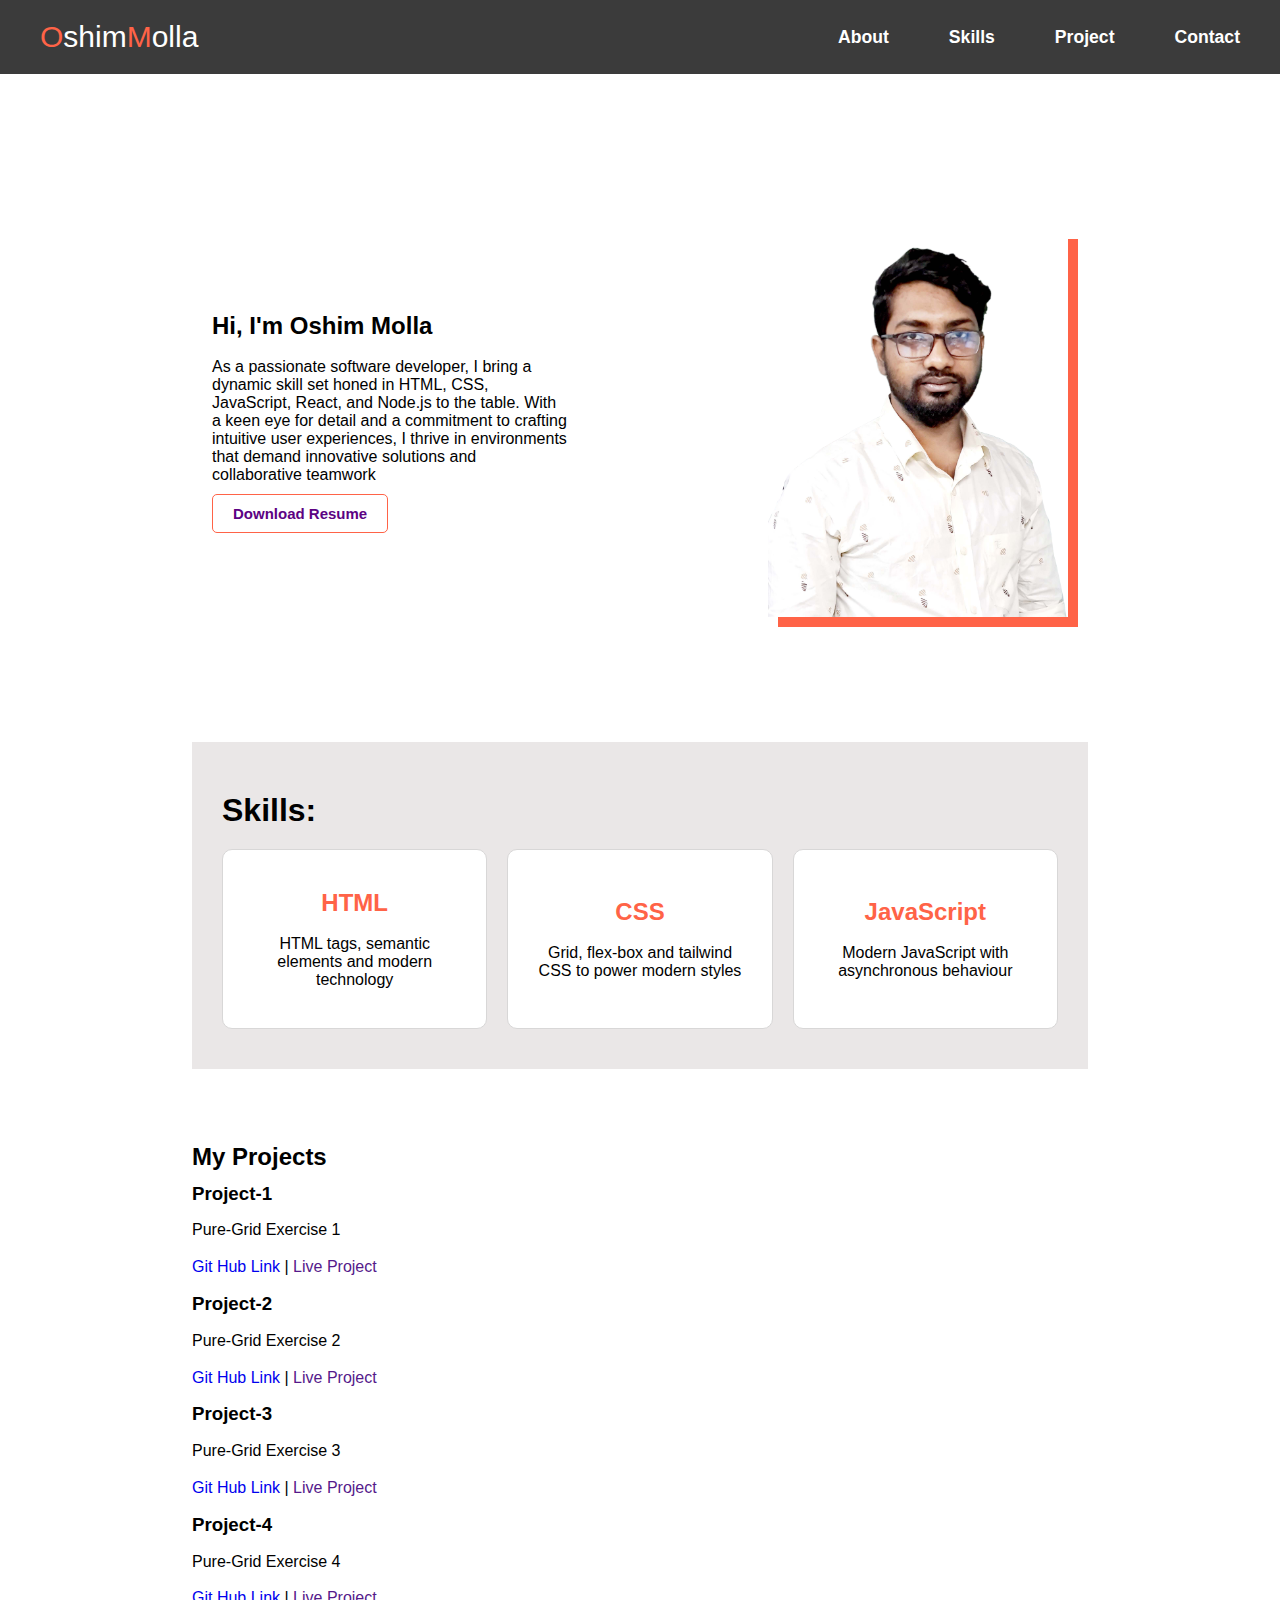
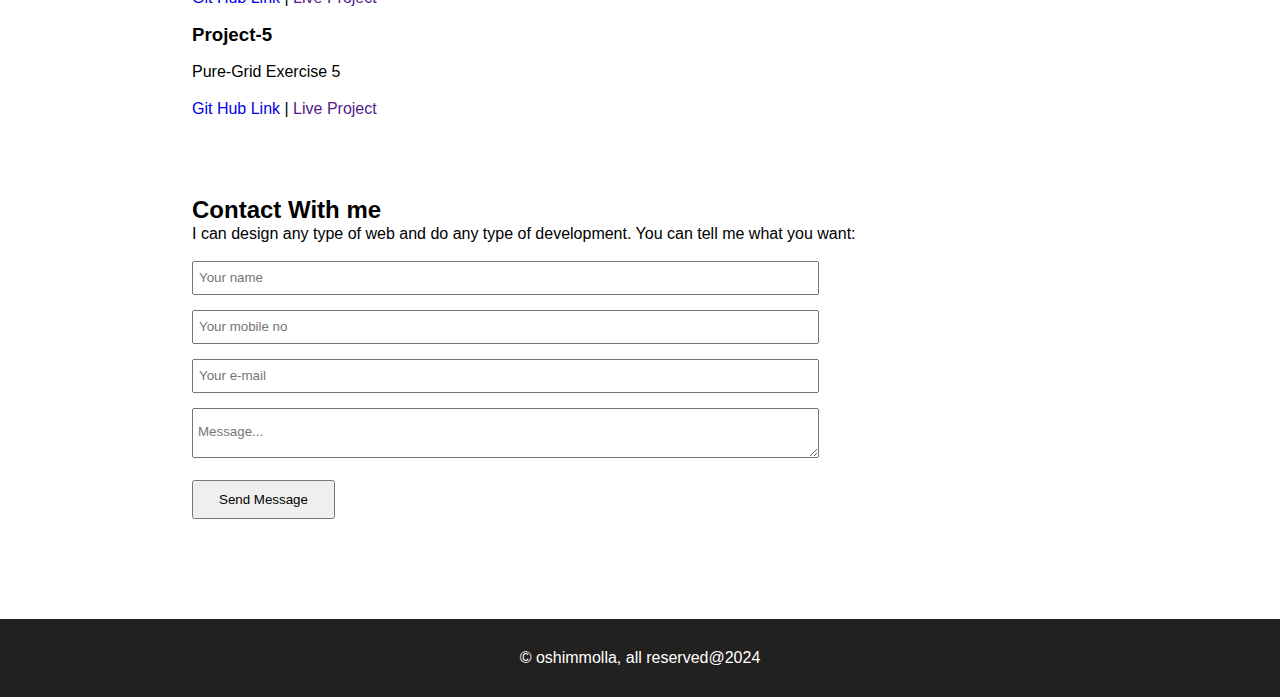
==== index.html @ a121710f "cv update" ====
<!DOCTYPE html>
<html lang="en">
<head>
    <meta charset="UTF-8">
    <meta name="viewport" content="width=device-width, initial-scale=1.0">
    <title>oshim | portfolio</title>
    <link rel="shortcut icon" href="images/logo.ico" type="icon">
    <link rel="stylesheet" href="style.css">
</head>
<body>

    <header>
        <div><a href="#" class="logo"><span>O</span>shim<span>M</span>olla</a></div>
        <div class="navbar">
            <ul>
                <li><a href="#">About</a></li>
                <li><a href="#">Skills</a></li>
                <li><a href="#">Project</a></li>
                <li><a href="#">Contact</a></li>
            </ul>
        </div>
    </header>


<!-- Main Start -->
    <main>
        <div class="hero">
            <div class="aboutme">
                <h2>Hi, I'm Oshim Molla</h2>
                <br>
                <p>As a passionate software developer, I bring a dynamic skill set honed in HTML, CSS, JavaScript, React, and Node.js to the table. With a keen eye for detail and a commitment to crafting intuitive user experiences, I thrive in environments that demand innovative solutions and collaborative teamwork</p>
                <a href="Assets/files/cv.pdf" target="_blank"><button>Download Resume</button></a>
            </div>
            <img src="Assets/images/oshim.png" alt="picture" width="300px">
        </div>

        <div class="content">
            <h1>Skills:</h1>
            <div class="my-skills">
                <div class="html-div">
                    <h2>HTML</h2>
                    <br>
                    <p>HTML tags, semantic elements and modern technology</p>
                </div>
                <div class="css-div">
                    <h2>CSS</h2>
                    <br>
                    <p>Grid, flex-box and tailwind CSS to power modern styles</p>
                </div>
                <div class="js-div">
                    <h2>JavaScript</h2>
                    <br>
                    <p>Modern JavaScript with asynchronous behaviour</p>
                </div>
            </div>
        </div>

        <div class="project">
            <h2>My Projects</h2>
            <h3>Project-1</h3>
            <p>Pure-Grid Exercise 1</p>
            <p><a href="https://github.com/Mollacoading/css-flex-practice/tree/master/Pure-Grid%20Exercise%201" target="_blank">Git Hub Link</a> | <a href="">Live Project</a></p>

            <h3>Project-2</h3>
            <p>Pure-Grid Exercise 2</p>
            <p><a href="https://github.com/Mollacoading/css-flex-practice/tree/master/Pure-Grid%20Exercise%202" target="_blank">Git Hub Link</a> | <a href="">Live Project</a></p>

            <h3>Project-3</h3>
            <p>Pure-Grid Exercise 3</p>
            <p><a href="https://github.com/Mollacoading/css-flex-practice/tree/master/Pure-Grid%20Exercise%203" target="_blank">Git Hub Link</a> | <a href="">Live Project</a></p>

            <h3>Project-4</h3>
            <p>Pure-Grid Exercise 4</p>
            <p><a href="https://github.com/Mollacoading/css-flex-practice/tree/master/Pure-Grid%20Exercise%204" target="_blank">Git Hub Link</a> | <a href="">Live Project</a></p>

            <h3>Project-5</h3>
            <p>Pure-Grid Exercise 5</p>
            <p><a href="https://github.com/Mollacoading/css-flex-practice/tree/master/Pure-Grid%20Exercise%205" target="_blank">Git Hub Link</a> | <a href="">Live Project</a></p>

        </div>

        <div class="contact">
        <form action="https://formspree.io/f/mdoqqnla" method="POST">
            <h2>Contact With me</h2>
            <p>I can design any type of web and do any type of development. You can tell me what you want:</p>
            <div><input type="text" name="name" placeholder="Your name" required></div>
            <div><input type="number" name="mobile" placeholder="Your mobile no" required></div>
            <div><input type="email" name="email" placeholder="Your e-mail" required></div>
            <div><textarea name="Message" id="" placeholder="Message..." required></textarea></div>

            <button type="submit">Send Message</button>
        </form>
        </div>
    </main>
<!-- Main End -->

<!-- modify this form HTML and place wherever you want your form -->
       

    <footer><p>&copy; oshimmolla, all reserved@2024</p></footer>

</body>
</html>
---- style.css ----
*{
    margin: 0;
    padding: 0;
    box-sizing: border-box;
    font-family: Arial, Helvetica, sans-serif;
}
/* header Part Start */
header{
    background-color: rgb(59, 59, 59);
    color: white;
    padding: 20px 40px;
    display: flex;
    align-items: center;
    justify-content: space-between;
    margin-bottom: 150px;

}

header div{
    width: 50%;
}

.logo{
    color: white;
    text-decoration: none;
    font-size: 30px;
}

.logo:hover{
    color: tomato;
}

.logo span{
    color: tomato;
}

header div ul{
    display: flex;
    justify-content: end;
    align-items: center;
    gap: 60px;
    list-style: none;
}

header div ul a{
    text-decoration: none;
    color: white;
    font-size: 1.1rem;
    font-weight: bold;
    transition: .3s;
}

header div ul a:hover{
    color: tomato;
}
/* header Part End */
/* ================== */


/* Main Part Start */

main{
    width: 70vw;
    /* border: 1px solid gray; */
    margin: 1px auto;
}

.hero{
    display: flex;
    align-items: center;
    justify-content: space-between;
    padding: 5px 20px;
}

.hero img{
    box-shadow: 10px 10px tomato;
    margin-left:200px ;
}

.hero .aboutme button{
    padding: 10px 20px;
    margin-top: 10px;
    border: 1.5px solid tomato;
    border-radius: 5px;
    background: none;
    color: rgb(92, 2, 131);
    font-weight: bold;
    font-size: 15px;
    cursor: pointer;
}

.hero .aboutme button:hover{
    color: rrgb(255, 255, 255);
    background: black;
    color: white;
}

.hero .aboutme button a{
    text-decoration: none;
}



.content{
    width: 100%;
    background: rgb(234, 231, 231);
    margin-top: 120px;
    padding: 50px 30px 40px 30px;
}

.content .my-skills{
    display: flex;
    width: 100%;
    align-items: center;
    justify-content: space-between;
    gap: 20px;
    margin-top: 20px;
}

.content .my-skills div{
    width: 32%;
    text-align: center;
    border: 1px solid rgb(216, 215, 215);
    background-color: white;
    border-radius: 10px;
    height: 180px;
    display: flex;
    align-items: center;
    justify-content: center;
    flex-direction: column;
    padding: 30px;
}

.content .my-skills div h2{
    color: tomato;
}

.project{
    margin-top: 70px;
    line-height: 2.3em;
}

.project a{
    text-decoration: none;
}

.contact{
    margin-top: 70px;
    line-height: 1.5em;
}

.contact div{
    margin: 15px 0;
}

.contact input, 
.contact textarea 
{
    width: 70%;
    height: 30px;
    padding: 15px 5px;
}

.contact textarea {
    min-height: 50px;
}

.contact button{
    padding: 10px 25px;
}

footer{
    width: 100%;
    background-color: rgb(35, 32, 32);
    padding: 15px 0px;
    margin-top: 100px;
    color: white;
    text-align: center;
}

footer p{
    padding: 15px 0;
}

/* Main Part End */
/* =============== */
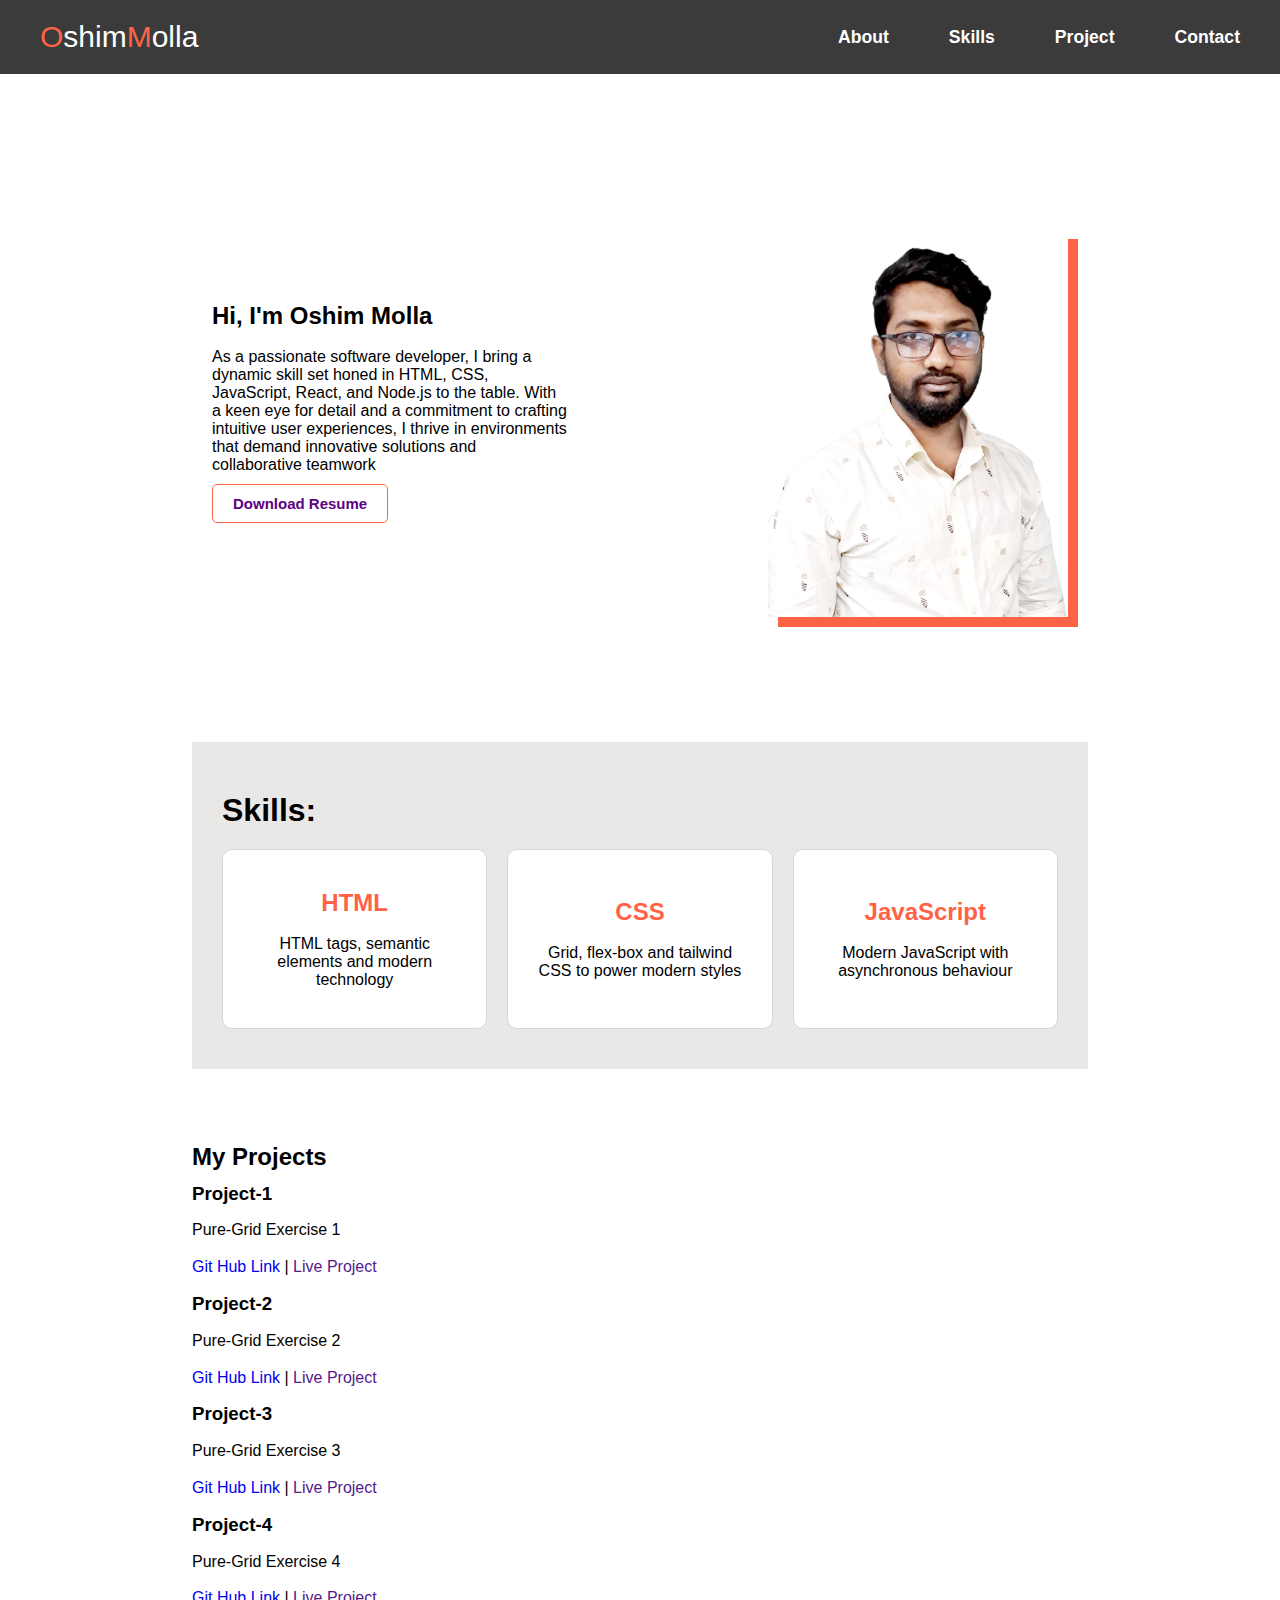
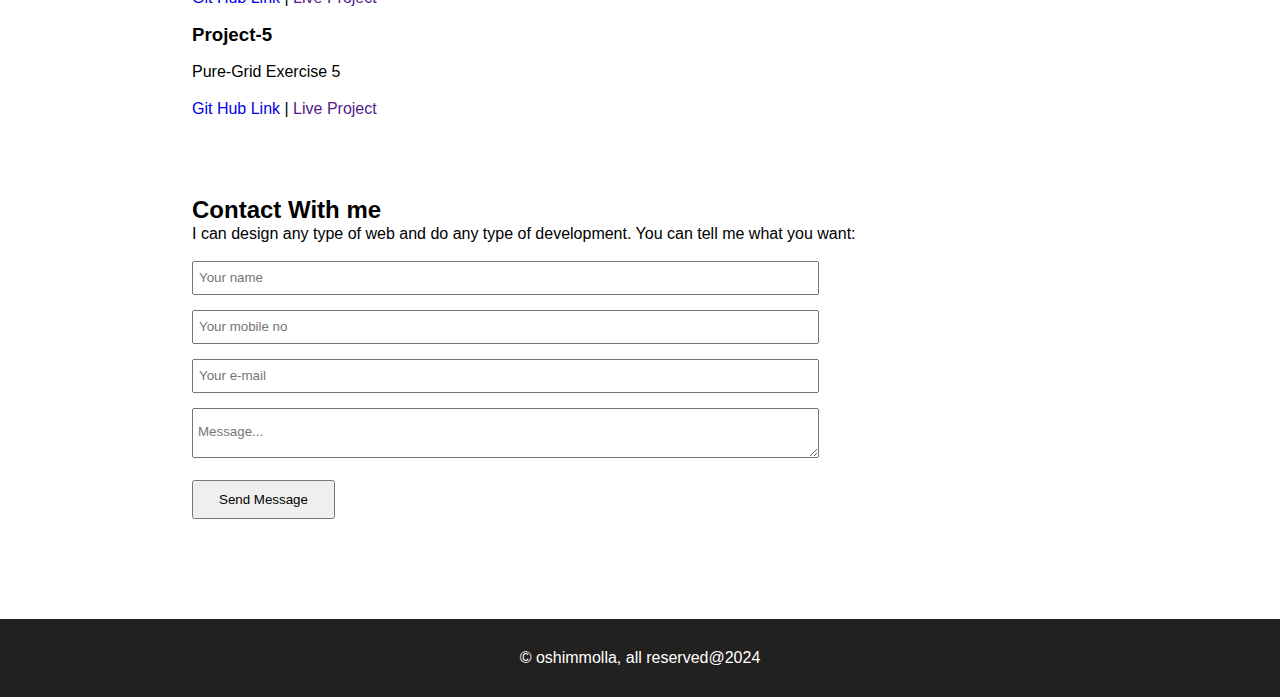
==== commit b15412b7: "social media icon add" ====
--- a/index.html
+++ b/index.html
@@ -6,6 +6,7 @@
     <title>oshim | portfolio</title>
     <link rel="shortcut icon" href="images/logo.ico" type="icon">
     <link rel="stylesheet" href="style.css">
+    <link rel="stylesheet" href="https://cdnjs.cloudflare.com/ajax/libs/font-awesome/6.5.2/css/all.min.css" integrity="sha512-SnH5WK+bZxgPHs44uWIX+LLJAJ9/2PkPKZ5QiAj6Ta86w+fsb2TkcmfRyVX3pBnMFcV7oQPJkl9QevSCWr3W6A==" crossorigin="anonymous" referrerpolicy="no-referrer" />
 </head>
 <body>
 
@@ -30,6 +31,13 @@
                 <br>
                 <p>As a passionate software developer, I bring a dynamic skill set honed in HTML, CSS, JavaScript, React, and Node.js to the table. With a keen eye for detail and a commitment to crafting intuitive user experiences, I thrive in environments that demand innovative solutions and collaborative teamwork</p>
                 <a href="Assets/files/cv.pdf" target="_blank"><button>Download Resume</button></a>
+
+                <div class="social">
+                    <div><a href="#"><i class="fa-brands fa-facebook"></i></a></div>
+                    <div><a href="#"><i class="fa-brands fa-linkedin"></i></a></div>
+                    <div><a href="#"><i class="fa-solid fa-globe"></i></i></a></div>
+                </div>
+
             </div>
             <img src="Assets/images/oshim.png" alt="picture" width="300px">
         </div>
--- a/style.css
+++ b/style.css
@@ -100,6 +100,25 @@
 }
 
 
+.social{
+    width: 50%;
+    margin-top: 20px;
+    display: flex;
+    gap: 30px;
+    font-size: 20px;
+    align-items: end;
+}
+
+.social a{
+    color: rgb(159, 159, 163);
+}
+
+.social a:hover{
+    color: rgb(30, 115, 235);
+}
+
+
+
 
 .content{
     width: 100%;
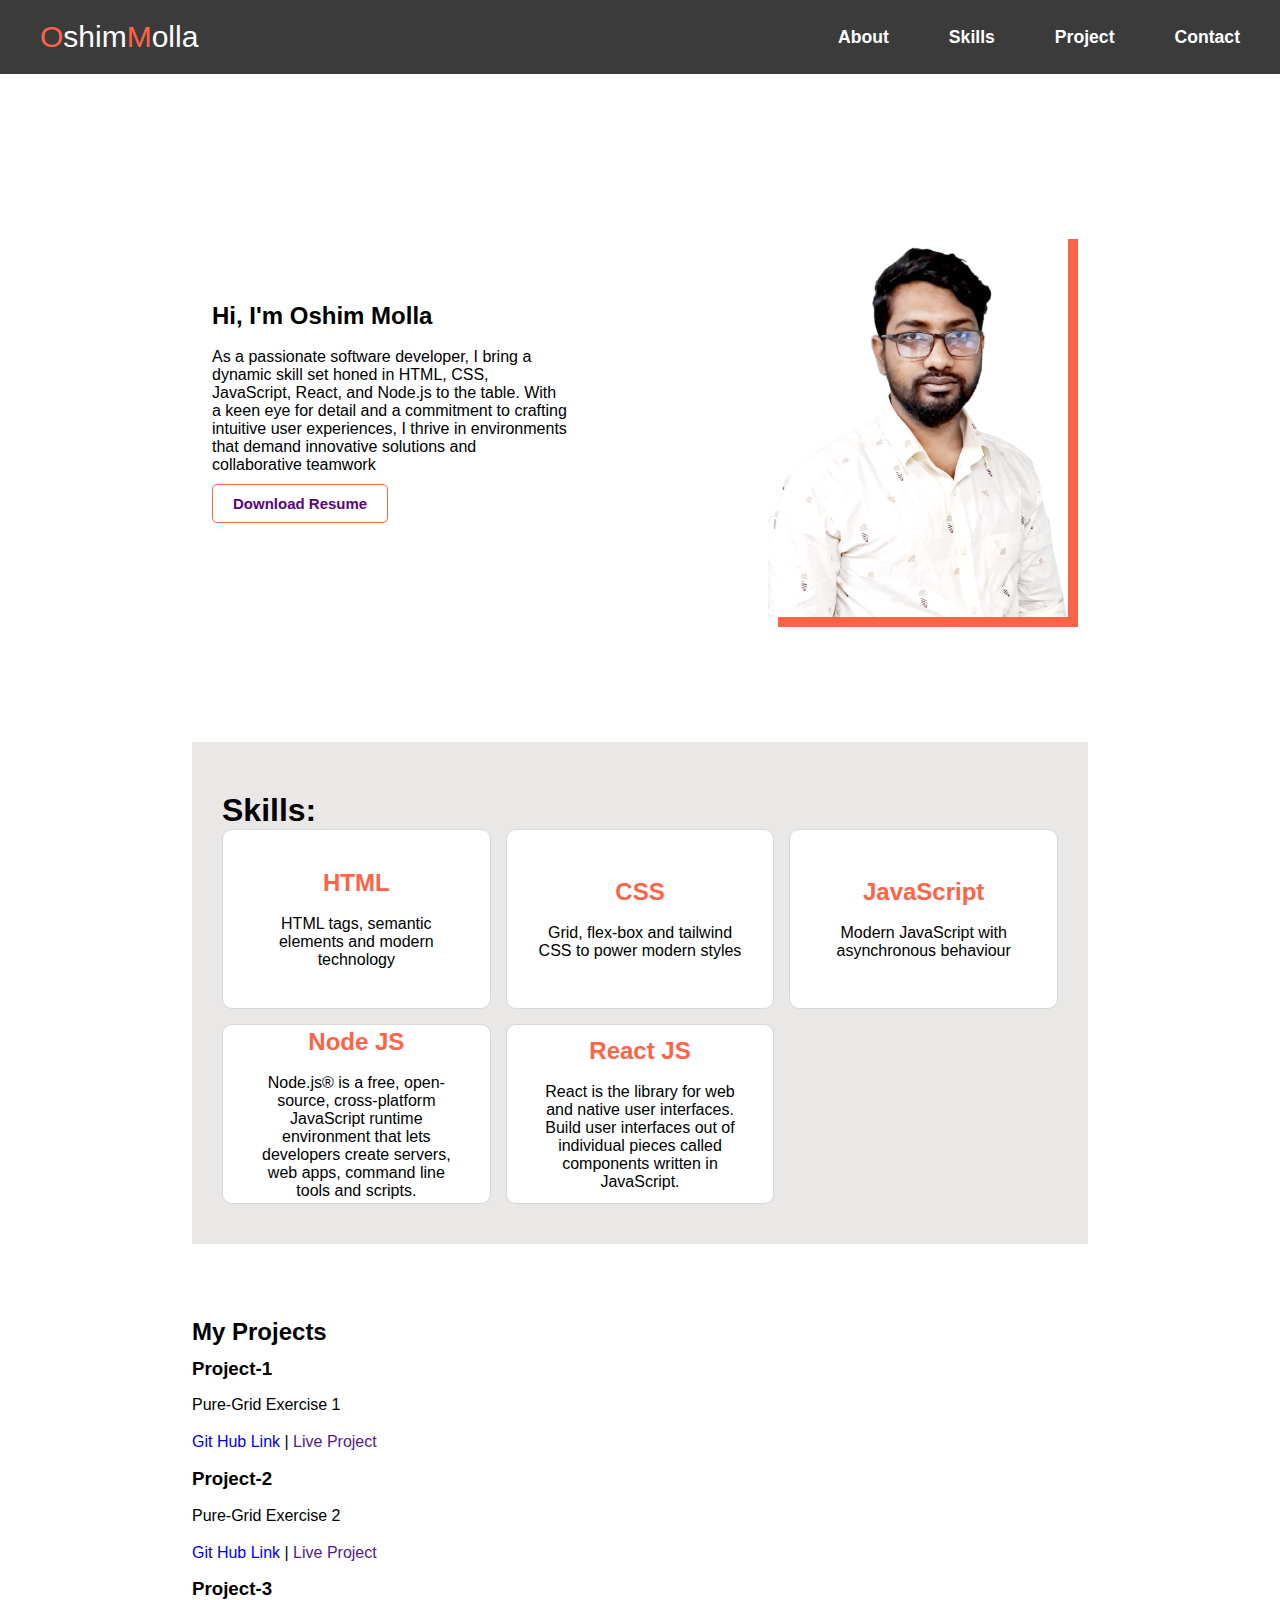
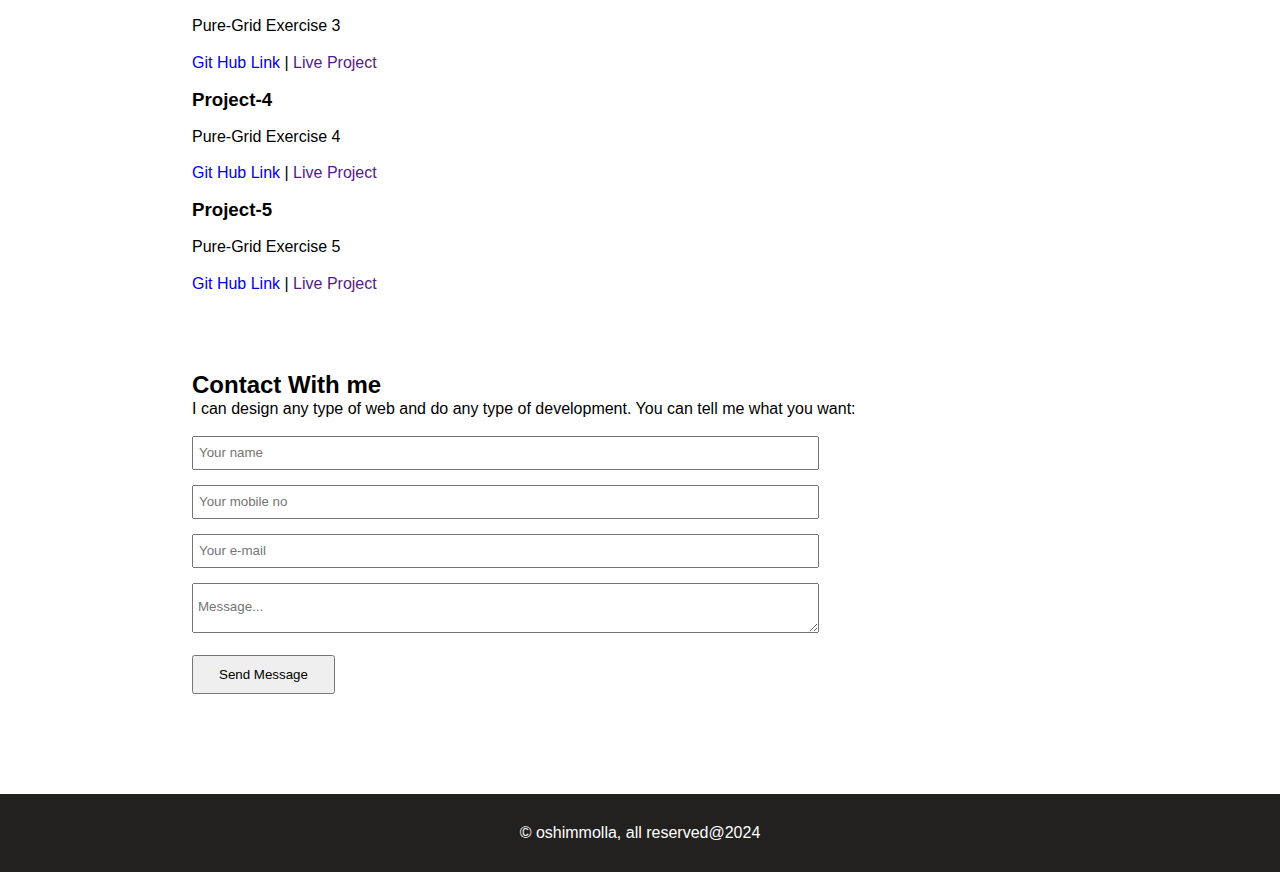
==== commit 746e4cd2: "grid add in skill container" ====
--- a/index.html
+++ b/index.html
@@ -14,10 +14,10 @@
         <div><a href="#" class="logo"><span>O</span>shim<span>M</span>olla</a></div>
         <div class="navbar">
             <ul>
-                <li><a href="#">About</a></li>
-                <li><a href="#">Skills</a></li>
-                <li><a href="#">Project</a></li>
-                <li><a href="#">Contact</a></li>
+                <li><a href="index.html">About</a></li>
+                <li><a href="Skills.html">Skills</a></li>
+                <li><a href="index.html">Project</a></li>
+                <li><a href="index.html">Contact</a></li>
             </ul>
         </div>
     </header>
@@ -33,7 +33,7 @@
                 <a href="Assets/files/cv.pdf" target="_blank"><button>Download Resume</button></a>
 
                 <div class="social">
-                    <div><a href="#"><i class="fa-brands fa-facebook"></i></a></div>
+                    <div><a href="https://www.facebook.com/" target="_blank"><i class="fa-brands fa-facebook"></i></a></div>
                     <div><a href="#"><i class="fa-brands fa-linkedin"></i></a></div>
                     <div><a href="#"><i class="fa-solid fa-globe"></i></i></a></div>
                 </div>
@@ -59,6 +59,16 @@
                     <h2>JavaScript</h2>
                     <br>
                     <p>Modern JavaScript with asynchronous behaviour</p>
+                </div>
+                <div class="node-div">
+                    <h2>Node JS</h2>
+                    <br>
+                    <p>Node.js® is a free, open-source, cross-platform JavaScript runtime environment that lets developers create servers, web apps, command line tools and scripts.</p>
+                </div>
+                <div class="react-div">
+                    <h2>React JS</h2>
+                    <br>
+                    <p>React is the library for web and native user interfaces. Build user interfaces out of individual pieces called components written in JavaScript.</p>
                 </div>
             </div>
         </div>
--- a/style.css
+++ b/style.css
@@ -127,17 +127,23 @@
     padding: 50px 30px 40px 30px;
 }
 
-.content .my-skills{
+/* .content .my-skills{
     display: flex;
     width: 100%;
     align-items: center;
     justify-content: space-between;
     gap: 20px;
     margin-top: 20px;
+} */
+
+.content .my-skills{
+    display: grid;
+    grid-template-columns: 1fr 1fr 1fr;
+    grid-gap: 15px;
 }
 
 .content .my-skills div{
-    width: 32%;
+    /* width: 32%; */
     text-align: center;
     border: 1px solid rgb(216, 215, 215);
     background-color: white;
